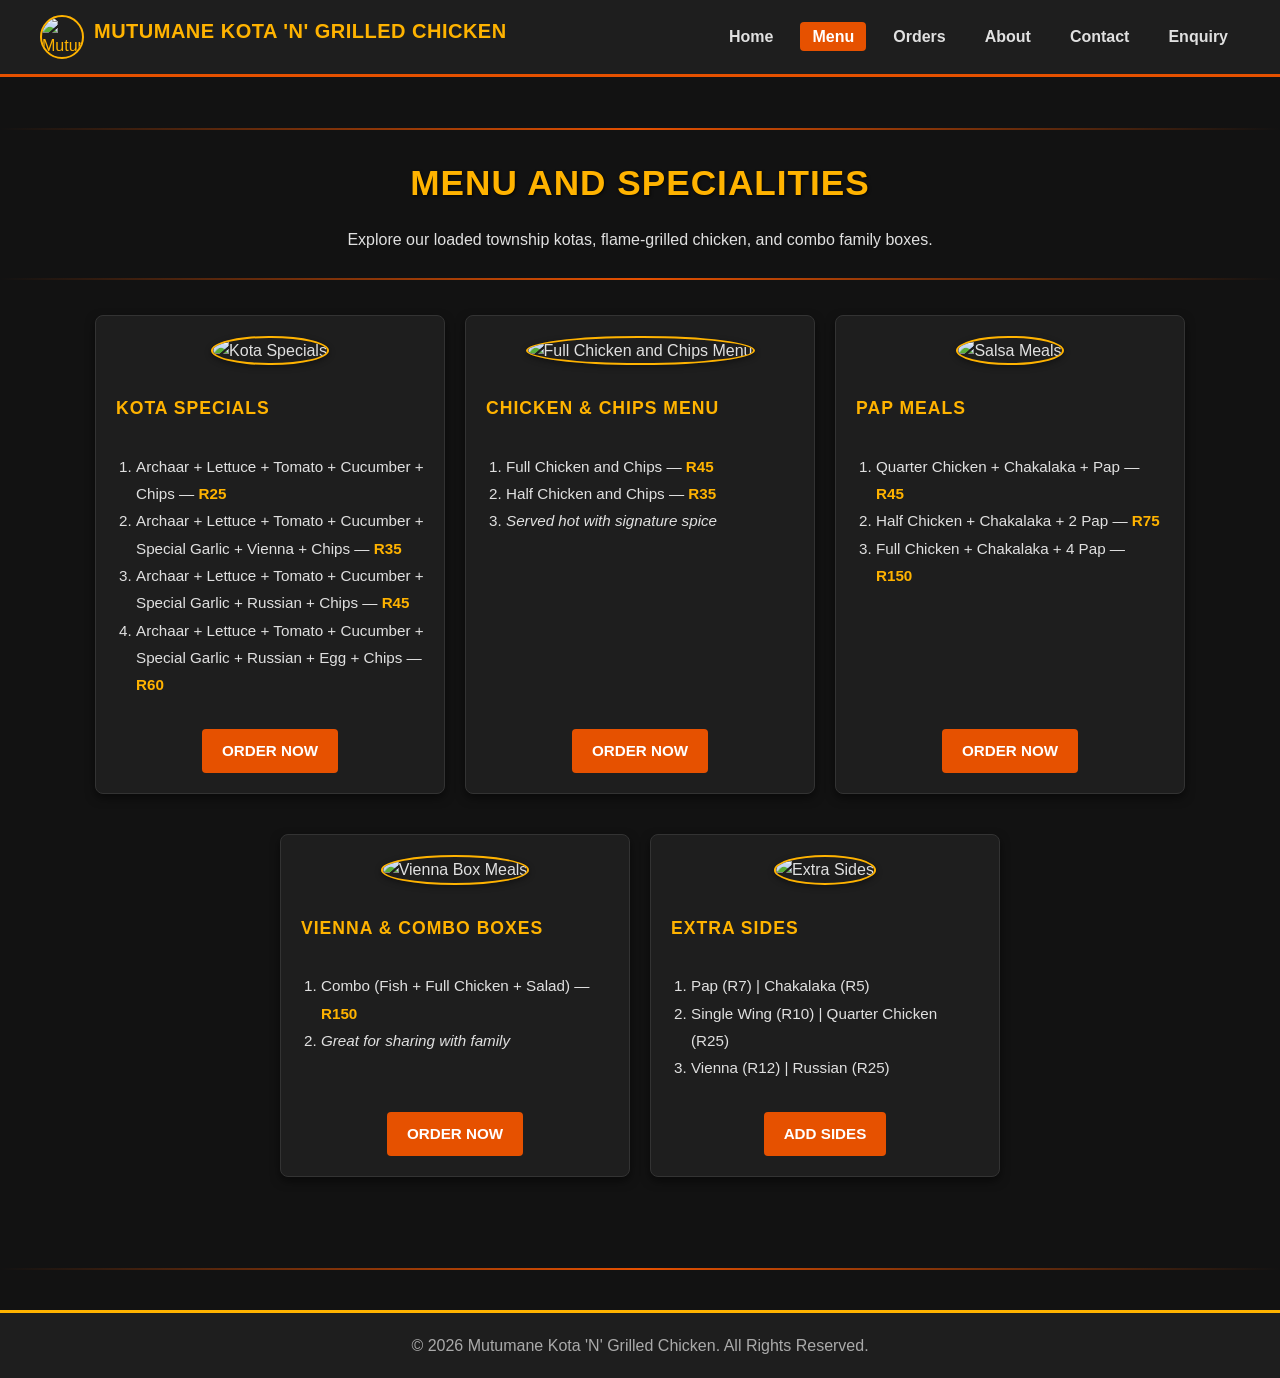
==== st10506520_part1.2/Website/menu.html @ 0e36b746 "Add files via upload" ====
<!DOCTYPE html>
<html lang="en">
<head>
  <meta charset="UTF-8">
  <meta name="viewport" content="width=device-width, initial-scale=1.0">
  <title>Menu | Mutumane Kota 'N' Grilled Chicken</title>
  <link rel="stylesheet" href="style.css">
</head>
<body>

  <!-- LOGO & NAVIGATION BAR -->
  <header>
    <div>
      <a href="index.html">
        <img src="/Research/Images/LOGO.jpg" alt="Mutumane Logo" width="40" height="40" align="left">
        <strong>MUTUMANE KOTA 'N' GRILLED CHICKEN</strong>
      </a>
      <nav align="right">
        <ul>
          <li><a href="index.html">Home</a></li>
          <li><a href="menu.html" style="background-color: var(--fiery-orange); color: var(--white);">Menu</a></li>
          <li><a href="orders.html">Orders</a></li>
          <li><a href="aboutUs.html">About</a></li>
          <li><a href="contact.html">Contact</a></li>
          <li><a href="enquiry.html">Enquiry</a></li>
        </ul>
      </nav>
    </div>
  </header>

  <br style="clear: both;">
  <hr>

  <!-- MENU AND SPECIALITIES BANNER -->
  <div align="center">
    <h1>MENU AND SPECIALITIES</h1>
    <p>Explore our loaded township kotas, flame-grilled chicken, and combo family boxes.</p>
  </div>

  <hr>

  <!-- MENU GRID CONTAINER -->
  <div class="category-container">
    
<!-- CARD 1: KOTA SPECIALS -->
    <div class="card" style="text-align: left;">
      <div align="center">
        <img src="/Research/Images/kota.jpg" alt="Kota Specials">
      </div>
      <h3 style="justify-content: flex-start;">Kota Specials</h3>
      
      <ol style="padding-left: 20px; color: var(--text-main); font-size: 0.95rem; line-height: 1.8;">   
        <li>Archaar + Lettuce + Tomato + Cucumber + Chips — <strong>R25</strong></li>
        <li>Archaar + Lettuce + Tomato + Cucumber + Special Garlic + Vienna + Chips — <strong>R35</strong></li>
        <li>Archaar + Lettuce + Tomato + Cucumber + Special Garlic +  Russian + Chips — <strong>R45</strong></li>
        <li> Archaar + Lettuce + Tomato + Cucumber + Special Garlic +  Russian + Egg + Chips — <strong>R60</strong></li>
      </ol>
      
      <div align="center" style="margin-top: 15px;">
        <a href="orders.html" class="btn-primary">Order Now</a>
      </div>
    </div>

    <!-- CARD 2: CHICKEN & CHIPS -->
    <div class="card" style="text-align: left;">
      <div align="center">
        <img src="/Research/Images/chicken and chips.jpg" alt="Full Chicken and Chips Menu">
      </div>
      <h3 style="justify-content: flex-start;">Chicken & Chips Menu</h3>
      <ol style="padding-left: 20px; color: var(--text-main); font-size: 0.95rem; line-height: 1.8;">
        <li>Full Chicken and Chips — <strong>R45</strong></li>
        <li>Half Chicken and Chips — <strong>R35</strong></li>
        <li><em>Served hot with signature spice</em></li>
      </ol>
      <div align="center" style="margin-top: 39px;">
        <a href="orders.html" class="btn-primary">Order Now</a>
      </div>
    </div>

    <!-- CARD 3: SALSA MEALS -->
    <div class="card" style="text-align: left;">
      <div align="center">
        <img src="/Research/Images/full chicken.jpg" alt="Salsa Meals">
      </div>
      <h3 style="justify-content: flex-start;">Pap Meals</h3>
      <ol style="padding-left: 20px; color: var(--text-main); font-size: 0.95rem; line-height: 1.8;">
        <li>Quarter Chicken + Chakalaka + Pap — <strong>R45</strong></li>
        <li>Half Chicken + Chakalaka + 2 Pap — <strong>R75</strong></li>
        <li>Full Chicken + Chakalaka + 4 Pap — <strong>R150</strong></li>
      </ol>
      <div align="center" style="margin-top: 15px;">
        <a href="orders.html" class="btn-primary">Order Now</a>
      </div>
    </div>

  </div>

  <!-- SECOND ROW OF MENU ITEMS -->
  <div class="category-container" style="padding-top: 0;">
    
    <!-- CARD 4: VIENNA BOX MEALS -->
    <div class="card" style="text-align: left;">
      <div align="center">
        <img src="/Research/Images/Combo.jpg" alt="Vienna Box Meals">
      </div>
      <h3 style="justify-content: flex-start;">Vienna & Combo Boxes</h3>
      <ol style="padding-left: 20px; color: var(--text-main); font-size: 0.95rem; line-height: 1.8;">
        <li>Combo (Fish + Full Chicken + Salad) — <strong>R150</strong></li>
        <li><em>Great for sharing with family</em></li>
      </ol>
      <div align="center" style="margin-top: 39px;">
        <a href="orders.html" class="btn-primary">Order Now</a>
      </div>
    </div>

    <!-- CARD 6: EXTRA SIDES -->
    <div class="card" style="text-align: left;">
      <div align="center">
        <img src="/Research/Images/LOGO.jpg" alt="Extra Sides">
      </div>
      <h3 style="justify-content: flex-start;">Extra Sides</h3>
      <ol style="padding-left: 20px; color: var(--text-main); font-size: 0.95rem; line-height: 1.8;">
        <li>Pap (R7) | Chakalaka (R5)</li>
        <li>Single Wing (R10) | Quarter Chicken (R25)</li>
        <li>Vienna (R12) | Russian (R25)</li>
      </ol>
      <div align="center" style="margin-top: 15px;">
        <a href="orders.html" class="btn-primary">Add Sides</a>
      </div>
    </div>

  </div>

  <br style="clear: both;">
  <hr>

  <!-- FOOTER -->
  <footer align="center">
    <p>&copy; 2026 Mutumane Kota 'N' Grilled Chicken. All Rights Reserved.</p>
  </footer>

</body>
</html>
---- st10506520_part1.2/Website/style.css ----
/* ==========================================
   MUTUMANE KOTA 'N' GRILLED CHICKEN - GLOBAL STYLES
   Color Scheme: 
   - Warm Charcoal Gray: #1E1E1E
   - Fiery Orange: #E65100
   - Warm Yellow: #FFB300
   ================================---------- */

:root {
  --charcoal: #1E1E1E;
  --charcoal-light: #2A2A2A;
  --fiery-orange: #E65100;
  --fiery-orange-hover: #C44300;
  --warm-yellow: #FFB300;
  --warm-yellow-hover: #E09E00;
  --bg-color: #121212;
  --text-main: #E0E0E0;
  --text-muted: #AAAAAA;
  --white: #FFFFFF;
}

/* Base Styles */
body {
  background-color: var(--bg-color);
  color: var(--text-main);
  font-family: 'Segoe UI', Tahoma, Geneva, Verdana, sans-serif;
  margin: 0;
  padding: 0;
  line-height: 1.6;
}

/* Links */
a {
  color: var(--warm-yellow);
  text-decoration: none;
  transition: color 0.2s ease;
}

a:hover {
  color: var(--fiery-orange);
  text-decoration: underline;
}

/* Header & Navigation Bar */
header {
  background-color: var(--charcoal);
  border-bottom: 3px solid var(--fiery-orange);
  padding: 15px 30px;
}

header div {
  max-width: 1200px;
  margin: 0 auto;
  display: flex;
  align-items: center;
  justify-content: space-between;
  flex-wrap: wrap;
}

header img {
  border-radius: 50%;
  border: 2px solid var(--warm-yellow);
  object-fit: cover;
}

header strong {
  color: var(--warm-yellow);
  font-size: 1.25rem;
  letter-spacing: 0.5px;
  margin-left: 10px;
}

nav ul {
  list-style: none;
  margin: 0;
  padding: 0;
  display: flex;
  gap: 15px;
  align-items: center;
}

nav ul li a {
  color: var(--text-main);
  font-weight: 600;
  padding: 6px 12px;
  border-radius: 4px;
  transition: background-color 0.2s, color 0.2s;
}

nav ul li a:hover {
  background-color: var(--fiery-orange);
  color: var(--white);
  text-decoration: none;
}

/* Headings */
h1, h2, h3, h4, h5, h6 {
  color: var(--warm-yellow);
  text-transform: uppercase;
  letter-spacing: 1px;
}

h1 {
  font-size: 2.2rem;
  margin: 15px 0 10px 0;
  color: var(--warm-yellow);
  text-shadow: 1px 1px 3px rgba(0,0,0,0.8);
}

h2 {
  text-align: center;
  color: var(--warm-yellow);
  margin-top: 30px;
  font-size: 1.8rem;
  text-shadow: 1px 1px 2px rgba(0,0,0,0.8);
}

h3 {
  font-size: 1.1rem;
  margin: 12px 0 8px 0;
  min-height: 2.4em; /* Keeps card titles aligned even if 1 or 2 lines */
  display: flex;
  align-items: center;
  justify-content: center;
}

/* Structural Elements */
hr {
  border: 0;
  height: 2px;
  background: linear-gradient(to right, transparent, var(--fiery-orange), transparent);
  margin: 25px 0;
}

/* Paragraphs & Text Elements */
p {
  color: var(--text-main);
  font-size: 1rem;
}

strong {
  color: var(--warm-yellow);
}

/* Hero Section Polish */
.hero-section {
  text-align: center;
  padding: 40px 20px;
  background: linear-gradient(to bottom, var(--charcoal), var(--bg-color));
}

.hero-logo {
  border-radius: 50%;
  border: 3px solid var(--warm-yellow);
  box-shadow: 0 0 15px rgba(230, 81, 0, 0.4);
}

/* Menu Category & Feature Cards Layout */
.category-container {
  max-width: 1100px;
  margin: 0 auto;
  text-align: center;
  padding: 10px 20px 40px 20px;
  display: flex;
  flex-wrap: wrap;
  align-items: stretch;
  justify-content: center;
  gap: 20px;
}

.card {
  display: flex;
  flex-direction: column;
  justify-content: space-between;
  flex: 1 1 300px; /* Allows cards to grow and shrink evenly with a base width */
  max-width: 350px;
  text-align: center;
  padding: 20px;
  background-color: var(--charcoal);
  border-radius: 8px;
  border: 1px solid #333;
  box-sizing: border-box;
  box-shadow: 0 4px 10px rgba(0,0,0,0.5);
  transition: transform 0.3s ease, border-color 0.3s ease;
}

.card ol, 
.card ul {
  flex-grow: 1;
  text-align: left; /* Keeps your menu lists neatly aligned to the left inside the centered card */
}

.card:hover {
  transform: translateY(-5px);
  border-color: var(--fiery-orange);
}

.card img {
  width: 100px;
  height: 100px;
  border-radius: 50%;
  border: 2px solid var(--warm-yellow);
  object-fit: cover;
  margin: 0 auto 10px auto;
  box-shadow: 0 2px 6px rgba(0,0,0,0.4);
}

.card p {
  color: var(--text-muted);
  font-size: 0.95rem;
  margin-bottom: 15px;
}

/* Call to Action Buttons */
.btn-primary {
  background-color: var(--fiery-orange);
  color: var(--white);
  padding: 10px 20px;
  border-radius: 4px;
  font-weight: bold;
  text-transform: uppercase;
  display: inline-block;
  text-decoration: none;
  transition: background-color 0.2s ease, transform 0.1s ease;
  border: none;
  cursor: pointer;
  font-size: 0.95rem;
}

.btn-primary:hover {
  background-color: var(--fiery-orange-hover);
  color: var(--white);
  text-decoration: none;
  transform: translateY(-1px);
}

/* Form Elements (Contact / Enquiry / Orders) */
input[type="text"],
input[type="email"],
input[type="tel"],
select,
textarea {
  width: 100%;
  padding: 12px;
  margin: 8px 0 16px 0;
  display: inline-block;
  border: 1px solid #444;
  border-radius: 4px;
  box-sizing: border-box;
  background-color: var(--charcoal-light);
  color: var(--white);
  font-size: 1rem;
}

input:focus, select:focus, textarea:focus {
  outline: none;
  border-color: var(--warm-yellow);
  box-shadow: 0 0 5px rgba(255, 179, 0, 0.4);
}

/* Tables */
table {
  width: 90%;
  max-width: 1000px;
  margin: 20px auto;
  border-collapse: collapse;
  background-color: var(--charcoal);
  border-radius: 6px;
  overflow: hidden;
}

th, td {
  padding: 12px 15px;
  text-align: left;
  border-bottom: 1px solid #333;
}

th {
  background-color: var(--fiery-orange);
  color: var(--white);
  text-transform: uppercase;
  font-size: 0.9rem;
}

tr:hover {
  background-color: var(--charcoal-light);
}

/* Footer */
footer {
  background-color: var(--charcoal);
  color: var(--text-muted);
  padding: 20px;
  border-top: 3px solid var(--warm-yellow);
  margin-top: 40px;
  font-size: 0.9rem;
  text-align: center;
}

footer p {
  color: var(--text-muted);
  margin: 0;
}

/* Responsive Adjustments for Mobile Screens */
@media screen and (max-width: 768px) {
  header div {
    flex-direction: column;
    align-items: center;
    text-align: center;
  }
  
  nav ul {
    margin-top: 15px;
    flex-wrap: wrap;
    justify-content: center;
    gap: 10px;
  }

  /* Make category cards stack full width on mobile */
  .card {
    width: 90% !important;
    display: block !important;
    margin: 15px auto !important;

  }

  /* --- CARD & IMAGE ZOOM EFFECT --- */

/* 1. Ensure the card hides anything that zooms outside its borders */
.card {
  overflow: hidden;
  transition: transform 0.3s ease;
}

/* 2. Style the image transition */
.card img {
  transition: transform 0.4s ease-in-out;
  display: block; /* Removes unwanted bottom spacing under inline images */
}

/* 3. Trigger the zoom when hovering over the card */
.card:hover img {
  transform: scale(1.25);
}
.about-container {
  max-width: 900px; 
  margin: 0 auto; 
  background-color: var(--charcoal); 
  padding: 40px; 
  border-radius: 8px; 
  border: 1px solid #333;
}

.about-image {
  display: inline-block; 
  width: 35%; 
  vertical-align: middle; 
  text-align: center;
}

.about-text {
  display: inline-block; 
  width: 60%; 
  vertical-align: middle; 
  padding-left: 20px; 
  box-sizing: border-box;
}

/* Responsive layout for Mobile & Tablet */
@media screen and (max-width: 768px) {
  .about-container {
    padding: 20px;
  }
  
  .about-image, 
  .about-text {
    display: block;
    width: 100%;
    text-align: center;
    padding-left: 0;
  }

  .about-image {
    margin-bottom: 20px;
  }

  .about-text {
    text-align: left;
  }
}

/* --- RESPONSIVE SAUCE & TOPPING OPTIONS --- */
.options-group {
  display: grid;
  grid-template-columns: repeat(2, 1fr); /* 2 columns on mobile/tablet */
  gap: 12px 15px;
  margin-top: 10px;
}

.option-item {
  display: flex;
  align-items: center;
  background-color: var(--charcoal-light);
  padding: 10px 12px;
  border-radius: 4px;
  border: 1px solid #444;
  cursor: pointer;
}

.option-item input[type="radio"],
.option-item input[type="checkbox"] {
  margin-right: 10px;
  accent-color: var(--fiery-orange);
  transform: scale(1.1); /* Slightly larger for easier mobile tapping */
}

.option-item label {
  color: var(--text-main);
  font-size: 0.95rem;
  cursor: pointer;
}

/* Full width option on smaller screens if needed */
@media screen and (max-width: 480px) {
  .options-group {
    grid-template-columns: 1fr; /* Stacks into 1 single column on very small phones */
  }
}

}
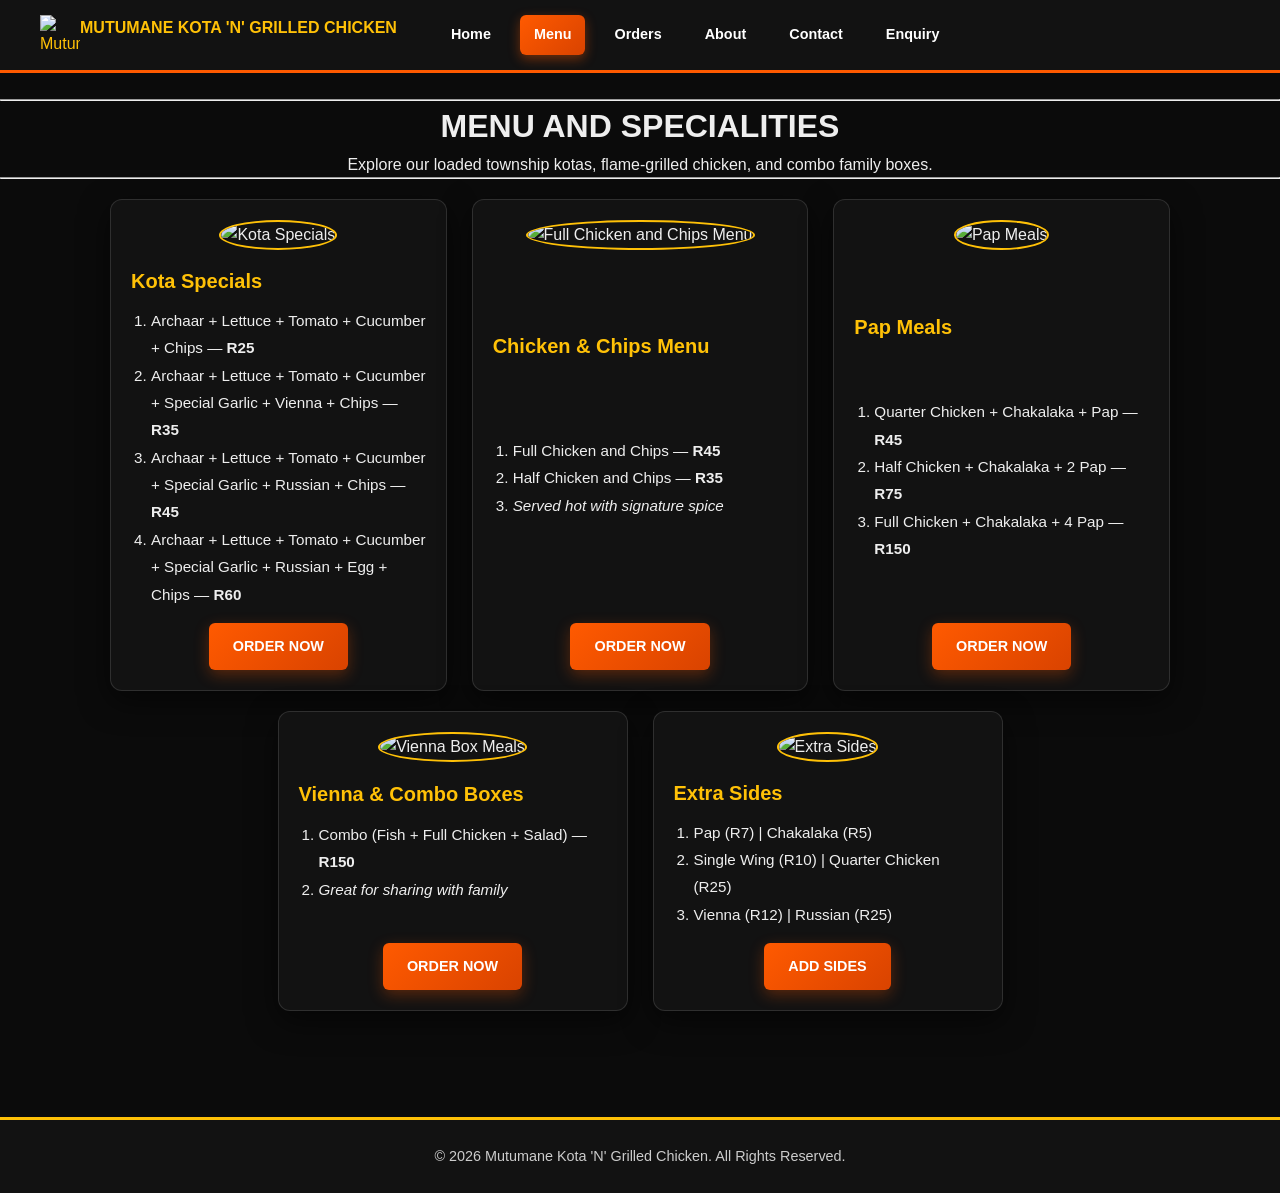
==== commit d639ad0a: "Finalize all project updates: No-API Google Maps embed for 1661 Block L Soshanguve, left-aligned nav" ====
--- a/st10506520_part1.2/Website/menu.html
+++ b/st10506520_part1.2/Website/menu.html
@@ -5,6 +5,7 @@
   <meta name="viewport" content="width=device-width, initial-scale=1.0">
   <title>Menu | Mutumane Kota 'N' Grilled Chicken</title>
   <link rel="stylesheet" href="style.css">
+  <script src="script.js" defer></script>
 </head>
 <body>
 
@@ -15,10 +16,10 @@
         <img src="/Research/Images/LOGO.jpg" alt="Mutumane Logo" width="40" height="40" align="left">
         <strong>MUTUMANE KOTA 'N' GRILLED CHICKEN</strong>
       </a>
-      <nav align="right">
+      <nav>
         <ul>
           <li><a href="index.html">Home</a></li>
-          <li><a href="menu.html" style="background-color: var(--fiery-orange); color: var(--white);">Menu</a></li>
+          <li><a href="menu.html" class="active">Menu</a></li>
           <li><a href="orders.html">Orders</a></li>
           <li><a href="aboutUs.html">About</a></li>
           <li><a href="contact.html">Contact</a></li>
@@ -42,7 +43,7 @@
   <!-- MENU GRID CONTAINER -->
   <div class="category-container">
     
-<!-- CARD 1: KOTA SPECIALS -->
+    <!-- CARD 1: KOTA SPECIALS -->
     <div class="card" style="text-align: left;">
       <div align="center">
         <img src="/Research/Images/kota.jpg" alt="Kota Specials">
@@ -52,8 +53,8 @@
       <ol style="padding-left: 20px; color: var(--text-main); font-size: 0.95rem; line-height: 1.8;">   
         <li>Archaar + Lettuce + Tomato + Cucumber + Chips — <strong>R25</strong></li>
         <li>Archaar + Lettuce + Tomato + Cucumber + Special Garlic + Vienna + Chips — <strong>R35</strong></li>
-        <li>Archaar + Lettuce + Tomato + Cucumber + Special Garlic +  Russian + Chips — <strong>R45</strong></li>
-        <li> Archaar + Lettuce + Tomato + Cucumber + Special Garlic +  Russian + Egg + Chips — <strong>R60</strong></li>
+        <li>Archaar + Lettuce + Tomato + Cucumber + Special Garlic + Russian + Chips — <strong>R45</strong></li>
+        <li>Archaar + Lettuce + Tomato + Cucumber + Special Garlic + Russian + Egg + Chips — <strong>R60</strong></li>
       </ol>
       
       <div align="center" style="margin-top: 15px;">
@@ -77,10 +78,10 @@
       </div>
     </div>
 
-    <!-- CARD 3: SALSA MEALS -->
+    <!-- CARD 3: PAP MEALS -->
     <div class="card" style="text-align: left;">
       <div align="center">
-        <img src="/Research/Images/full chicken.jpg" alt="Salsa Meals">
+        <img src="/Research/Images/full chicken.jpg" alt="Pap Meals">
       </div>
       <h3 style="justify-content: flex-start;">Pap Meals</h3>
       <ol style="padding-left: 20px; color: var(--text-main); font-size: 0.95rem; line-height: 1.8;">
@@ -113,7 +114,7 @@
       </div>
     </div>
 
-    <!-- CARD 6: EXTRA SIDES -->
+    <!-- CARD 5: EXTRA SIDES -->
     <div class="card" style="text-align: left;">
       <div align="center">
         <img src="/Research/Images/LOGO.jpg" alt="Extra Sides">
@@ -132,10 +133,9 @@
   </div>
 
   <br style="clear: both;">
-  <hr>
-
+  
   <!-- FOOTER -->
-  <footer align="center">
+  <footer>
     <p>&copy; 2026 Mutumane Kota 'N' Grilled Chicken. All Rights Reserved.</p>
   </footer>
 
--- a/st10506520_part1.2/Website/style.css
+++ b/st10506520_part1.2/Website/style.css
@@ -1,432 +1,245 @@
-/* ==========================================
-   MUTUMANE KOTA 'N' GRILLED CHICKEN - GLOBAL STYLES
-   Color Scheme: 
-   - Warm Charcoal Gray: #1E1E1E
-   - Fiery Orange: #E65100
-   - Warm Yellow: #FFB300
-   ================================---------- */
+/* =========================================================
+   MUTUMANE KOTA 'N' GRILLED CHICKEN - GLOBAL STYLESHEET
+   ========================================================= */
 
 :root {
-  --charcoal: #1E1E1E;
-  --charcoal-light: #2A2A2A;
-  --fiery-orange: #E65100;
-  --fiery-orange-hover: #C44300;
-  --warm-yellow: #FFB300;
-  --warm-yellow-hover: #E09E00;
-  --bg-color: #121212;
-  --text-main: #E0E0E0;
-  --text-muted: #AAAAAA;
-  --white: #FFFFFF;
-}
-
-/* Base Styles */
+    --black: #0b0b0b;
+    --charcoal: #121212;
+    --charcoal-light: #1a1a1a;
+    --fiery-orange: #ff5a00;
+    --orange-dark: #d94300;
+    --fiery-orange-hover: #ff6a16;
+    --warm-yellow: #ffc107;
+    --white: #ffffff;
+    --text-main: #eeeeee;
+    --text-muted: #cccccc;
+    --border-color: rgba(255, 255, 255, 0.12);
+    --shadow: 0 10px 30px rgba(0, 0, 0, 0.55);
+}
+
+* {
+    box-sizing: border-box;
+    margin: 0;
+    padding: 0;
+}
+
+html {
+    scroll-behavior: smooth;
+}
+
 body {
-  background-color: var(--bg-color);
-  color: var(--text-main);
-  font-family: 'Segoe UI', Tahoma, Geneva, Verdana, sans-serif;
-  margin: 0;
-  padding: 0;
-  line-height: 1.6;
-}
-
-/* Links */
+    background-color: var(--black);
+    color: var(--text-main);
+    font-family: 'Plus Jakarta Sans', 'Segoe UI', Tahoma, Geneva, Verdana, sans-serif;
+    line-height: 1.6;
+    min-height: 100vh;
+}
+
 a {
-  color: var(--warm-yellow);
-  text-decoration: none;
-  transition: color 0.2s ease;
+    color: var(--warm-yellow);
+    text-decoration: none;
+    transition: color 0.25s ease;
 }
 
 a:hover {
-  color: var(--fiery-orange);
-  text-decoration: underline;
-}
-
-/* Header & Navigation Bar */
+    color: var(--fiery-orange);
+}
+
+/* Header & Left-Aligned Navigation */
 header {
-  background-color: var(--charcoal);
-  border-bottom: 3px solid var(--fiery-orange);
-  padding: 15px 30px;
+    position: sticky;
+    top: 0;
+    z-index: 1000;
+    background-color: var(--charcoal);
+    border-bottom: 3px solid var(--fiery-orange);
+    padding: 15px 30px;
 }
 
 header div {
-  max-width: 1200px;
-  margin: 0 auto;
-  display: flex;
-  align-items: center;
-  justify-content: space-between;
-  flex-wrap: wrap;
-}
-
-header img {
-  border-radius: 50%;
-  border: 2px solid var(--warm-yellow);
-  object-fit: cover;
-}
-
-header strong {
-  color: var(--warm-yellow);
-  font-size: 1.25rem;
-  letter-spacing: 0.5px;
-  margin-left: 10px;
+    max-width: 1200px;
+    margin: 0 auto;
+    display: flex;
+    align-items: center;
+    justify-content: flex-start;
+    gap: 40px;
+    flex-wrap: wrap;
+}
+
+header nav {
+    margin-left: 0;
 }
 
 nav ul {
-  list-style: none;
-  margin: 0;
-  padding: 0;
-  display: flex;
-  gap: 15px;
-  align-items: center;
+    list-style: none;
+    margin: 0;
+    padding: 0;
+    display: flex;
+    gap: 15px;
+    align-items: center;
 }
 
 nav ul li a {
-  color: var(--text-main);
-  font-weight: 600;
-  padding: 6px 12px;
-  border-radius: 4px;
-  transition: background-color 0.2s, color 0.2s;
+    display: block;
+    padding: 8px 14px;
+    border-radius: 6px;
+    color: var(--white);
+    font-size: 0.9rem;
+    font-weight: 700;
 }
 
 nav ul li a:hover {
-  background-color: var(--fiery-orange);
-  color: var(--white);
-  text-decoration: none;
-}
-
-/* Headings */
-h1, h2, h3, h4, h5, h6 {
-  color: var(--warm-yellow);
-  text-transform: uppercase;
-  letter-spacing: 1px;
-}
-
-h1 {
-  font-size: 2.2rem;
-  margin: 15px 0 10px 0;
-  color: var(--warm-yellow);
-  text-shadow: 1px 1px 3px rgba(0,0,0,0.8);
-}
-
-h2 {
-  text-align: center;
-  color: var(--warm-yellow);
-  margin-top: 30px;
-  font-size: 1.8rem;
-  text-shadow: 1px 1px 2px rgba(0,0,0,0.8);
-}
-
-h3 {
-  font-size: 1.1rem;
-  margin: 12px 0 8px 0;
-  min-height: 2.4em; /* Keeps card titles aligned even if 1 or 2 lines */
-  display: flex;
-  align-items: center;
-  justify-content: center;
-}
-
-/* Structural Elements */
-hr {
-  border: 0;
-  height: 2px;
-  background: linear-gradient(to right, transparent, var(--fiery-orange), transparent);
-  margin: 25px 0;
-}
-
-/* Paragraphs & Text Elements */
-p {
-  color: var(--text-main);
-  font-size: 1rem;
-}
-
-strong {
-  color: var(--warm-yellow);
-}
-
-/* Hero Section Polish */
+    background-color: var(--fiery-orange);
+    color: var(--white);
+}
+
+nav ul li a.active {
+    background: linear-gradient(135deg, var(--fiery-orange), var(--orange-dark));
+    color: var(--white);
+    box-shadow: 0 4px 12px rgba(255, 90, 0, 0.4);
+}
+
+/* Hero Banner */
 .hero-section {
-  text-align: center;
-  padding: 40px 20px;
-  background: linear-gradient(to bottom, var(--charcoal), var(--bg-color));
+    position: relative;
+    min-height: 600px;
+    display: flex;
+    flex-direction: column;
+    align-items: center;
+    justify-content: center;
+    text-align: center;
+    padding: 80px 20px;
+    background: linear-gradient(135deg, #171717, #090909);
+    border-bottom: 1px solid var(--border-color);
 }
 
 .hero-logo {
-  border-radius: 50%;
-  border: 3px solid var(--warm-yellow);
-  box-shadow: 0 0 15px rgba(230, 81, 0, 0.4);
-}
-
-/* Menu Category & Feature Cards Layout */
+    width: 160px;
+    height: 160px;
+    object-fit: cover;
+    border-radius: 50%;
+    border: 4px solid var(--warm-yellow);
+    box-shadow: 0 0 30px rgba(255, 90, 0, 0.5);
+    margin-bottom: 25px;
+}
+
+.hero-section h1 {
+    color: var(--white);
+    font-size: clamp(2rem, 5vw, 3.8rem);
+    line-height: 1.1;
+    font-weight: 800;
+    text-transform: uppercase;
+    margin-bottom: 15px;
+}
+
+.hero-section p {
+    color: var(--text-muted);
+    font-size: 1.1rem;
+    margin-bottom: 25px;
+}
+
+/* Button UI */
+.btn-primary, .btn {
+    display: inline-block;
+    border: none;
+    border-radius: 6px;
+    padding: 12px 24px;
+    background: linear-gradient(135deg, var(--fiery-orange), var(--orange-dark));
+    color: var(--white);
+    font-size: 0.9rem;
+    font-weight: 800;
+    text-transform: uppercase;
+    cursor: pointer;
+    box-shadow: 0 5px 15px rgba(255, 90, 0, 0.3);
+    transition: transform 0.2s ease, background 0.2s ease;
+}
+
+.btn-primary:hover {
+    background: linear-gradient(135deg, var(--fiery-orange-hover), var(--fiery-orange));
+    transform: translateY(-2px);
+}
+
+/* Category Grid & Cards */
 .category-container {
-  max-width: 1100px;
-  margin: 0 auto;
-  text-align: center;
-  padding: 10px 20px 40px 20px;
-  display: flex;
-  flex-wrap: wrap;
-  align-items: stretch;
-  justify-content: center;
-  gap: 20px;
+    max-width: 1100px;
+    margin: 0 auto;
+    display: flex;
+    flex-wrap: wrap;
+    justify-content: center;
+    gap: 25px;
+    padding: 20px;
 }
 
 .card {
-  display: flex;
-  flex-direction: column;
-  justify-content: space-between;
-  flex: 1 1 300px; /* Allows cards to grow and shrink evenly with a base width */
-  max-width: 350px;
-  text-align: center;
-  padding: 20px;
-  background-color: var(--charcoal);
-  border-radius: 8px;
-  border: 1px solid #333;
-  box-sizing: border-box;
-  box-shadow: 0 4px 10px rgba(0,0,0,0.5);
-  transition: transform 0.3s ease, border-color 0.3s ease;
-}
-
-.card ol, 
-.card ul {
-  flex-grow: 1;
-  text-align: left; /* Keeps your menu lists neatly aligned to the left inside the centered card */
-}
-
-.card:hover {
-  transform: translateY(-5px);
-  border-color: var(--fiery-orange);
+    display: flex;
+    flex-direction: column;
+    justify-content: space-between;
+    flex: 1 1 300px;
+    max-width: 350px;
+    padding: 20px;
+    background-color: var(--charcoal);
+    border: 1px solid var(--border-color);
+    border-radius: 12px;
+    box-shadow: var(--shadow);
+    text-align: center;
 }
 
 .card img {
-  width: 100px;
-  height: 100px;
-  border-radius: 50%;
-  border: 2px solid var(--warm-yellow);
-  object-fit: cover;
-  margin: 0 auto 10px auto;
-  box-shadow: 0 2px 6px rgba(0,0,0,0.4);
+    width: 100px;
+    height: 100px;
+    object-fit: cover;
+    border-radius: 50%;
+    border: 2px solid var(--warm-yellow);
+    margin: 0 auto 15px auto;
+}
+
+.card h3 {
+    color: var(--warm-yellow);
+    margin-bottom: 10px;
+    font-size: 1.25rem;
 }
 
 .card p {
-  color: var(--text-muted);
-  font-size: 0.95rem;
-  margin-bottom: 15px;
-}
-
-/* Call to Action Buttons */
-.btn-primary {
-  background-color: var(--fiery-orange);
-  color: var(--white);
-  padding: 10px 20px;
-  border-radius: 4px;
-  font-weight: bold;
-  text-transform: uppercase;
-  display: inline-block;
-  text-decoration: none;
-  transition: background-color 0.2s ease, transform 0.1s ease;
-  border: none;
-  cursor: pointer;
-  font-size: 0.95rem;
-}
-
-.btn-primary:hover {
-  background-color: var(--fiery-orange-hover);
-  color: var(--white);
-  text-decoration: none;
-  transform: translateY(-1px);
-}
-
-/* Form Elements (Contact / Enquiry / Orders) */
+    color: var(--text-muted);
+    font-size: 0.95rem;
+    margin-bottom: 15px;
+}
+
+/* Form Elements */
 input[type="text"],
 input[type="email"],
 input[type="tel"],
 select,
 textarea {
-  width: 100%;
-  padding: 12px;
-  margin: 8px 0 16px 0;
-  display: inline-block;
-  border: 1px solid #444;
-  border-radius: 4px;
-  box-sizing: border-box;
-  background-color: var(--charcoal-light);
-  color: var(--white);
-  font-size: 1rem;
+    width: 100%;
+    padding: 12px 15px;
+    border: 1px solid #444444;
+    border-radius: 6px;
+    background-color: var(--charcoal-light);
+    color: var(--white);
+    font-size: 1rem;
+    margin-top: 5px;
+    margin-bottom: 15px;
 }
 
 input:focus, select:focus, textarea:focus {
-  outline: none;
-  border-color: var(--warm-yellow);
-  box-shadow: 0 0 5px rgba(255, 179, 0, 0.4);
-}
-
-/* Tables */
-table {
-  width: 90%;
-  max-width: 1000px;
-  margin: 20px auto;
-  border-collapse: collapse;
-  background-color: var(--charcoal);
-  border-radius: 6px;
-  overflow: hidden;
-}
-
-th, td {
-  padding: 12px 15px;
-  text-align: left;
-  border-bottom: 1px solid #333;
-}
-
-th {
-  background-color: var(--fiery-orange);
-  color: var(--white);
-  text-transform: uppercase;
-  font-size: 0.9rem;
-}
-
-tr:hover {
-  background-color: var(--charcoal-light);
-}
-
-/* Footer */
+    outline: none;
+    border-color: var(--warm-yellow);
+}
+
+/* Bottom Footer */
 footer {
-  background-color: var(--charcoal);
-  color: var(--text-muted);
-  padding: 20px;
-  border-top: 3px solid var(--warm-yellow);
-  margin-top: 40px;
-  font-size: 0.9rem;
-  text-align: center;
+    background-color: var(--charcoal);
+    color: var(--text-muted);
+    padding: 25px 20px;
+    border-top: 3px solid var(--warm-yellow);
+    margin-top: 60px;
+    text-align: center;
+    font-size: 0.9rem;
+    width: 100%;
+    box-sizing: border-box;
 }
 
 footer p {
-  color: var(--text-muted);
-  margin: 0;
-}
-
-/* Responsive Adjustments for Mobile Screens */
-@media screen and (max-width: 768px) {
-  header div {
-    flex-direction: column;
-    align-items: center;
-    text-align: center;
-  }
-  
-  nav ul {
-    margin-top: 15px;
-    flex-wrap: wrap;
-    justify-content: center;
-    gap: 10px;
-  }
-
-  /* Make category cards stack full width on mobile */
-  .card {
-    width: 90% !important;
-    display: block !important;
-    margin: 15px auto !important;
-
-  }
-
-  /* --- CARD & IMAGE ZOOM EFFECT --- */
-
-/* 1. Ensure the card hides anything that zooms outside its borders */
-.card {
-  overflow: hidden;
-  transition: transform 0.3s ease;
-}
-
-/* 2. Style the image transition */
-.card img {
-  transition: transform 0.4s ease-in-out;
-  display: block; /* Removes unwanted bottom spacing under inline images */
-}
-
-/* 3. Trigger the zoom when hovering over the card */
-.card:hover img {
-  transform: scale(1.25);
-}
-.about-container {
-  max-width: 900px; 
-  margin: 0 auto; 
-  background-color: var(--charcoal); 
-  padding: 40px; 
-  border-radius: 8px; 
-  border: 1px solid #333;
-}
-
-.about-image {
-  display: inline-block; 
-  width: 35%; 
-  vertical-align: middle; 
-  text-align: center;
-}
-
-.about-text {
-  display: inline-block; 
-  width: 60%; 
-  vertical-align: middle; 
-  padding-left: 20px; 
-  box-sizing: border-box;
-}
-
-/* Responsive layout for Mobile & Tablet */
-@media screen and (max-width: 768px) {
-  .about-container {
-    padding: 20px;
-  }
-  
-  .about-image, 
-  .about-text {
-    display: block;
-    width: 100%;
-    text-align: center;
-    padding-left: 0;
-  }
-
-  .about-image {
-    margin-bottom: 20px;
-  }
-
-  .about-text {
-    text-align: left;
-  }
-}
-
-/* --- RESPONSIVE SAUCE & TOPPING OPTIONS --- */
-.options-group {
-  display: grid;
-  grid-template-columns: repeat(2, 1fr); /* 2 columns on mobile/tablet */
-  gap: 12px 15px;
-  margin-top: 10px;
-}
-
-.option-item {
-  display: flex;
-  align-items: center;
-  background-color: var(--charcoal-light);
-  padding: 10px 12px;
-  border-radius: 4px;
-  border: 1px solid #444;
-  cursor: pointer;
-}
-
-.option-item input[type="radio"],
-.option-item input[type="checkbox"] {
-  margin-right: 10px;
-  accent-color: var(--fiery-orange);
-  transform: scale(1.1); /* Slightly larger for easier mobile tapping */
-}
-
-.option-item label {
-  color: var(--text-main);
-  font-size: 0.95rem;
-  cursor: pointer;
-}
-
-/* Full width option on smaller screens if needed */
-@media screen and (max-width: 480px) {
-  .options-group {
-    grid-template-columns: 1fr; /* Stacks into 1 single column on very small phones */
-  }
-}
-
-}
-
+    color: var(--text-muted);
+    margin: 0;
+}
